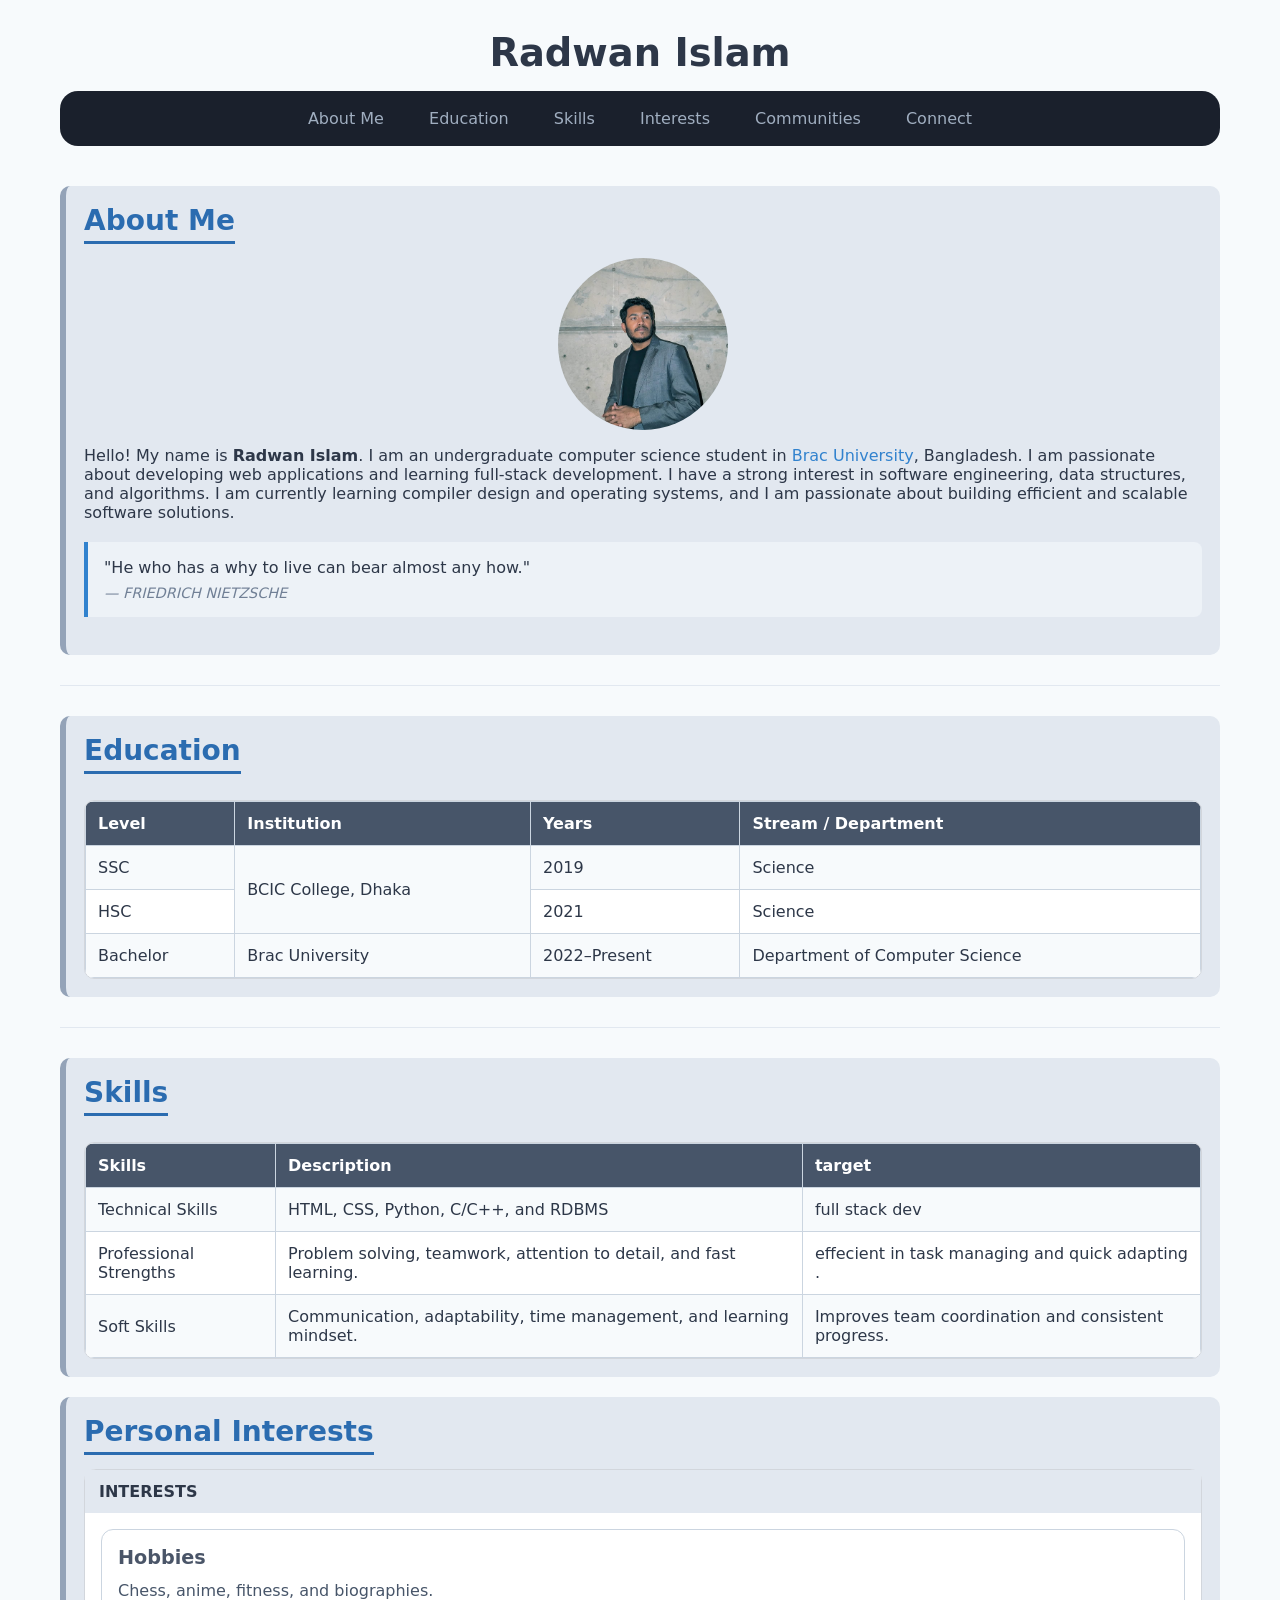
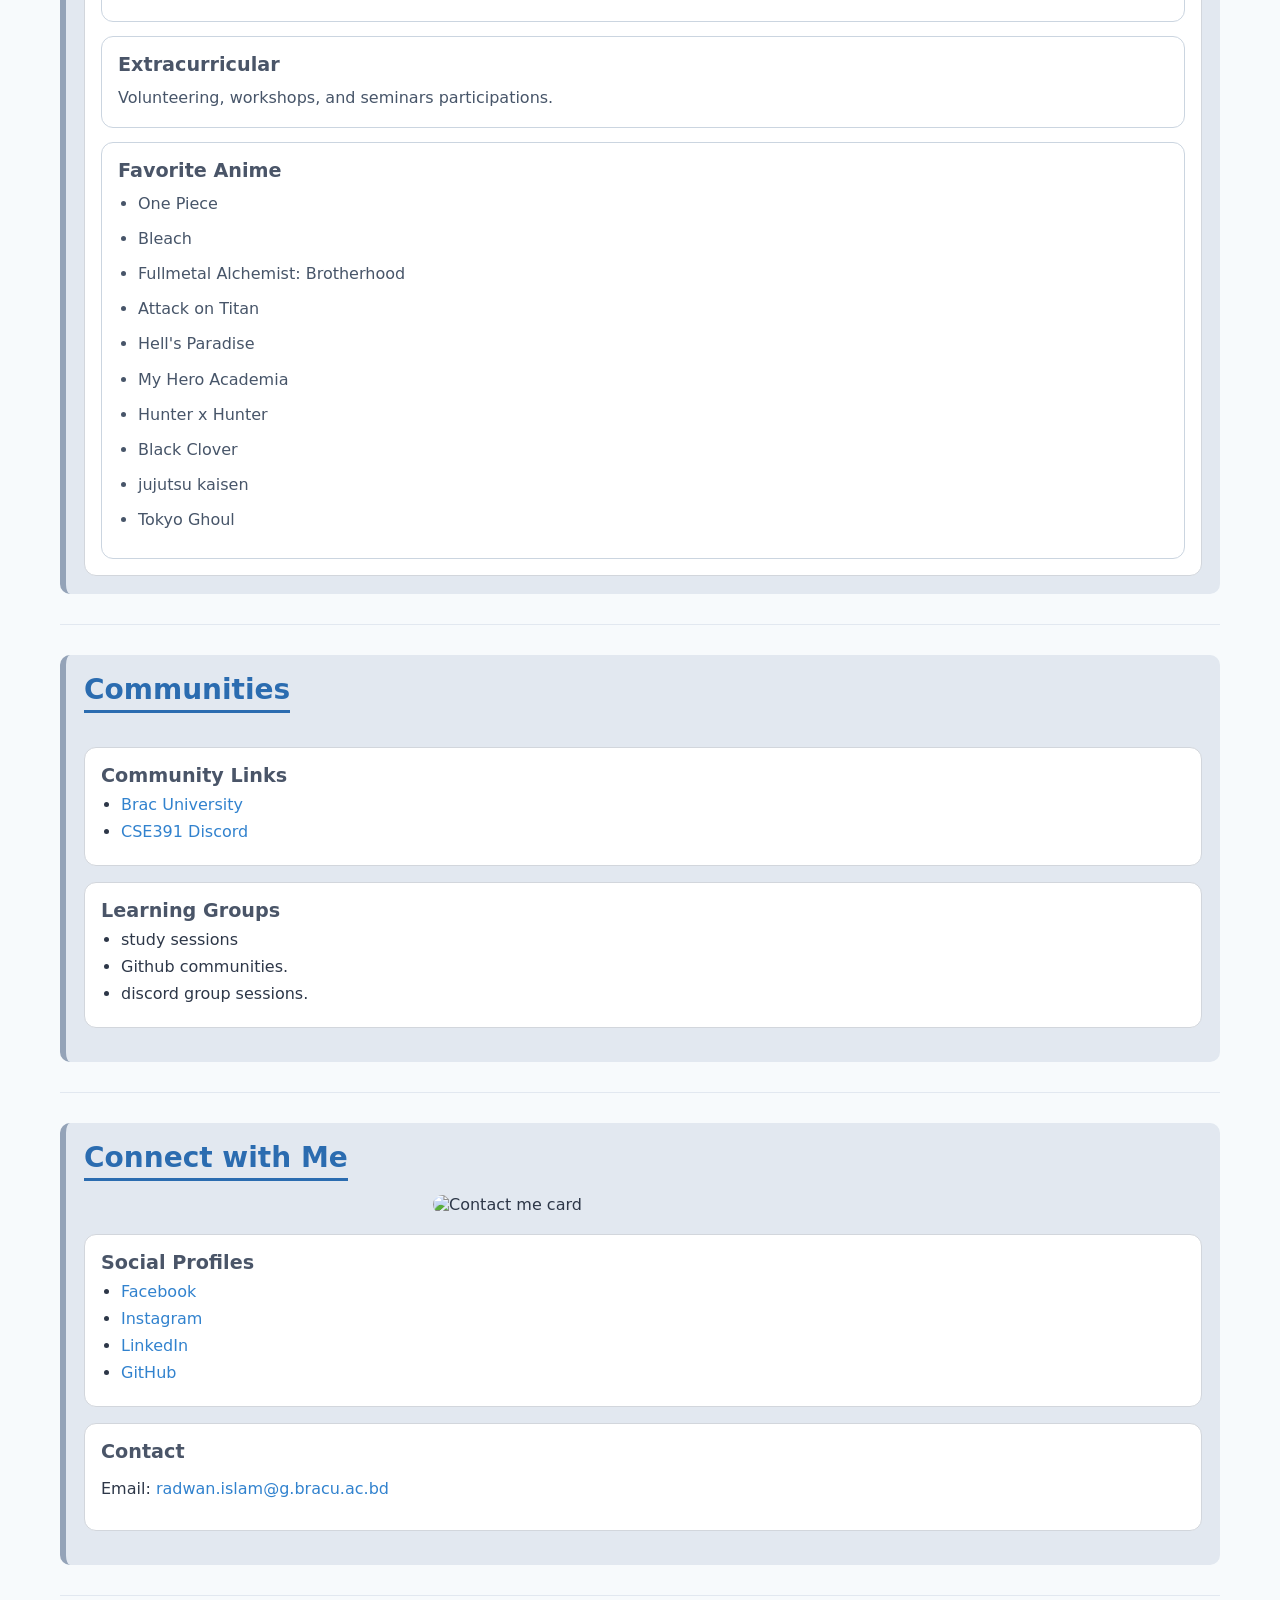
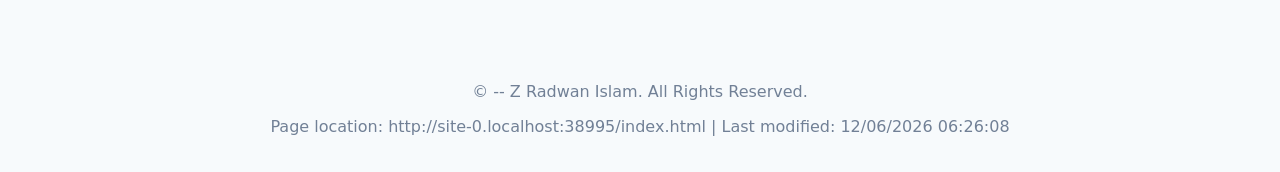
==== index.html @ d588938d "Initial commit: Completed Assignment 1" ====
<!DOCTYPE html>
<html lang="en">
<head>
    <meta charset="UTF-8">
    <meta name="viewport" content="width=device-width, initial-scale=1.0">
    <title>Portfolio</title>
    <link rel="stylesheet" href="css/style.css">
</head>
<body>

    <header id="top-page">
        <h1>Radwan Islam</h1>
        
        <nav>
            <a href="#about-me">About Me</a>
            <a href="#education">Education</a>
            <a href="#skills">Skills</a>
            <a href="interests.html">Interests</a>
            <a href="communities.html">Communities</a>
            <a href="#connect">Connect</a>
            
        </nav>
    </header>

    <main>
        <section id="about-me" class="portfolio">
            <h2>About Me</h2>
            <img src="docs/radwan.jpg" alt="radwan's pic" class="profile-img">
            
            <p>
                Hello! My name is <strong>Radwan Islam</strong>. I am an undergraduate computer science student in <a href="https://www.bracu.ac.bd">Brac University</a>, Bangladesh. I am passionate about
                developing web applications and learning full-stack development. I have a strong interest in software engineering, data structures, and algorithms.
                I am currently learning compiler design and operating systems, and I am passionate about building efficient and scalable software solutions.
            </p>
            
            <blockquote class="personal-motto">
                <p>"He who has a why to live can bear almost any how."</p>
                <cite>— Friedrich Nietzsche</cite>
            </blockquote>
        </section>
        

        <hr>

        
        <section id="education" class="portfolio">
            <h2>Education</h2>
            
            <div class="table-wrapper">
                <table class="info-table">
                    <thead>
                        <tr>
                            <th>Level</th>
                            <th>Institution</th>
                            <th>Years</th>
                            <th>Stream / Department</th>
                        </tr>
                    </thead>
                    <tbody>
                        <tr>
                            <td>SSC</td>
                            <td rowspan="2">BCIC College, Dhaka</td>
                            <td>2019</td>
                            <td>Science </td>
                        </tr>
                        <tr>
                            <td>HSC</td>
                            <td>2021</td>
                            <td>Science </td>
                        </tr>
                        <tr>
                            <td>Bachelor</td>
                            <td>Brac University</td>
                            <td>2022–Present</td>
                            <td>Department of Computer Science</td>
                        </tr>
                    </tbody>
                </table>
            </div>
            
        </section>

        <hr>

        <section id="skills" class="portfolio">
            <h2>Skills</h2>
            
            <div class="table-wrapper">
                <table class="info-table">
                    <thead>
                        <tr>
                            <th>Skills</th>
                            <th>Description</th>
                            <th>target</th>
                        </tr>
                    </thead>
                    <tbody>
                        <tr>
                            <td>Technical Skills</td>
                            <td>HTML, CSS, Python, C/C++, and RDBMS </td>
                            <td>full stack dev</td>
                        </tr>
                        <tr>
                            <td>Professional Strengths</td>
                            <td>Problem solving, teamwork, attention to detail, and fast learning.</td>
                            <td>effecient in task managing and quick adapting . </td>
                        </tr>
                        <tr>
                            <td>Soft Skills</td>
                            <td>Communication, adaptability, time management, and learning mindset.</td>
                            <td>Improves team coordination and consistent progress.</td>
                        </tr>
                    </tbody>
                </table>
            </div>
        </section>

        <section id="personal-interests" class="portfolio">
            <h2>Personal Interests</h2>
            <div class="interest-panel">
                <div class="panel-header">Interests</div>
                <div class="panel-content">
                    <div class="interest-subsection">
                        <h3>Hobbies</h3>
                        <p>Chess, anime, fitness, and biographies.</p>
                        
                    </div>
                    <div class="interest-subsection">
                        <h3>Extracurricular</h3>
                        <p>Volunteering, workshops, and seminars participations.</p>
                    </div>
                    <div class="interest-subsection">
                        <h3>Favorite Anime</h3>
                        <ul>
                            
                            <li>One Piece</li>
                            <li>Bleach</li>
                            <li>Fullmetal Alchemist: Brotherhood</li>
                            <li>Attack on Titan</li>
                            <li>Hell's Paradise</li>
                            <li>My Hero Academia</li>
                            <li>Hunter x Hunter</li>
                            <li>Black Clover</li>
                            <li>jujutsu kaisen</li>
                            <li>Tokyo Ghoul</li>
                        </ul>
                    </div>
                </div>
            </div>
        </section>

        <hr>

        <section id="communities" class="portfolio">
            <h2>Communities</h2>
            <div class="links-grid">
                <div class="link-category">
                    <h3>Community Links</h3>
                    <ul>
                        <li><a href="https://www.bracu.ac.bd" target="_blank">Brac University</a></li>
                        <li><a href="https://discord.gg/qGFewSAwj" target="_blank">CSE391 Discord</a></li>
                    </ul>
                </div>
                <div class="link-category">
                    <h3>Learning Groups</h3>
                    <ul>
                        <li>study sessions</li>
                        <li>Github communities.</li>
                        <li>discord group sessions.</li>
                    </ul>
                </div>
            </div>
        </section>

        <hr>

        <section id="connect" class="portfolio">
            <h2>Connect with Me</h2>
            <div class="connect-image-card">
                <img src="https://thumbs.dreamstime.com/b/contact-me-business-card-19436006.jpg?w=576" alt="Contact me card" class="connect-image">
            </div>
            <div class="links-grid">
                <div class="link-category">
                    <h3>Social Profiles</h3>
                    <ul>
                        <li><a href="https://www.facebook.com/share/14hZLs1zsE3/" target="_blank">Facebook</a></li>
                        <li><a href="https://www.instagram.com/radwan.i_?igsh=bHh3a29mZHJuMHc3" target="_blank">Instagram</a></li>
                        <li><a href="https://www.linkedin.com/in/radwan-islam?utm_source=share_via&utm_content=profile&utm_medium=member_android" target="_blank">LinkedIn</a></li>
                        <li><a href="https://github.com/kinxg" target="_blank">GitHub</a></li>
                    </ul>
                </div>
                <div class="link-category">
                    <h3>Contact</h3>
                    <p>Email: <a href="mailto:radwan.islam@g.bracu.ac.bd">radwan.islam@g.bracu.ac.bd</a></p>
                </div>
            </div>
        </section>

        <hr>

    </main>

    <footer>
        <p>&copy; -- Z Radwan Islam. All Rights Reserved.</p>
        <p id="page-info"></p>

    </footer>
    <script>
        var pageLocation = 'Page location: ' + window.location.origin + window.location.pathname + window.location.search;
        var lastModified = 'Last modified: ' + document.lastModified;
        document.getElementById('page-info').textContent = pageLocation + ' | ' + lastModified;
    </script>
</body>
</html>
---- css/style.css ----
:root {
    --bg: #f7fafc;
    --text: #2d3748;
    --nav: #1a202c;
    --nav-text: #a0aec0;
    --link: #3182ce;
    --card: #e2e8f0;
    --card-border: #94a3b8;
    --panel-bg: #ffffff;
    --panel-border: #d2d6dc;
    /* removed unused variables: --motto-*, --table-head, --button-*, --footer */
}


html {
    box-sizing: border-box;
    margin: 0;
    padding: 0;
}

*, *::before, *::after {
    box-sizing: inherit;
}

body {
    margin: 0;
    padding: 0;
    font-family: 'Segoe UI', system-ui, sans-serif;
    background: var(--bg);
    color: var(--text);
}

main,
header,
footer {
    max-width: 1200px;
    width: 100%;
    margin: 0 auto;
    padding: 20px;
}

hr {
    border: none;
    border-top: 1px solid #e2e8f0;
    margin: 30px 0;
}

header {
    text-align: center;
    padding-top: 30px;
}

header h1 {
    margin: 0 0 16px;
    font-size: 2.4rem;
}

nav {
    background: var(--nav);
    padding: 10px;
    border-radius: 18px;
    text-align: center;
}

nav a {
    display: inline-block;
    margin: 0 6px;
    padding: 8px 14px;
    color: var(--nav-text);
    text-decoration: none;
    border-radius: 12px;
}

nav a:hover {
    background: #2d3748;
    color: #ffffff;
}


.portfolio {
    padding: 18px 0;
    margin-bottom: 20px;
}

h2 {
    margin: 0 0 14px;
    font-size: 1.75rem;
    color: #2b6cb0;
    display: inline-block;
    border-bottom: 3px solid #2b6cb0;
    padding-bottom: 4px;
}

.table-label {
    margin: 0 0 12px;
    display: block;
    color: #4a5568;
    font-style: italic;
}

h3 {
    margin: 14px 0 8px;
    font-size: 1.2rem;
    color: #4a5568;
}

.profile-img {
    display: block;
    max-width: 170px;
    width: 100%;
    margin: 0 auto 16px;
    border-radius: 50%;
}

a {
    color: var(--link);
    text-decoration: none;
}

a:hover {
    text-decoration: underline;
}

.personal-motto {
    background: #edf2f7;
    border-left: 4px solid #3182ce;
    margin: 20px 0;
    padding: 16px;
    border-radius: 0 8px 8px 0;
}

.personal-motto p,
.personal-motto cite {
    margin: 0;
}

.personal-motto cite {
    display: block;
    margin-top: 8px;
    color: #718096;
    text-transform: uppercase;
    font-size: 0.9rem;
}

.links-grid {
    margin-top: 20px;
}

.link-category {
    background: #ffffff;
    border: 1px solid #d2d6dc;
    padding: 16px;
    border-radius: 12px;
    margin-bottom: 16px;
}

.link-category h3 {
    margin-top: 0;
}

.connect-image-card {
    max-width: 420px;
    margin: 0 auto 16px;
}

.connect-image {
    width: 100%;
    height: auto;
    display: block;
    border-radius: 10px;
}

.interest-panel {
    background: #ffffff;
    border: 1px solid #d2d6dc;
    border-radius: 12px;
}

.panel-header {
    background: #e2e8f0;
    padding: 12px 14px;
    font-weight: 700;
    text-transform: uppercase;
}

.panel-content {
    padding: 16px;
}

.interest-subsection {
    margin-bottom: 14px;
    background: #ffffff;
    border: 1px solid #cbd5e0;
    border-radius: 12px;
    padding: 16px;
}

.interest-subsection:last-child {
    margin-bottom: 0;
}

.interest-subsection h3 {
    margin: 0 0 8px;
}

.interest-subsection p,
.interest-subsection ul {
    margin: 0;
    color: #475569;
    line-height: 1.7;
}

.interest-subsection ul {
    padding-left: 20px;
    margin-top: 8px;
}

ul,
ol {
    margin: 0;
    padding-left: 20px;
}

li {
    margin-bottom: 8px;
}

#about-me,
#education,
#skills,
#personal-interests,
#communities,
#connect {
    background: var(--card);
    border-left: 6px solid var(--card-border);
    border-radius: 10px;
    padding: 18px;
}

.table-wrapper {
    background: var(--panel-bg);
    border: 1px solid var(--panel-border);
    border-radius: 10px;
    overflow-x: auto;
    margin-top: 12px;
}

.info-table {
    width: 100%;
    border-collapse: collapse;
}

.info-table th,
.info-table td {
    border: 1px solid #cbd5e0;
    padding: 12px;
    text-align: left;
}

.info-table thead th {
    background: #475569;
    color: #ffffff;
}

.info-table tbody tr:nth-child(odd) {
    background: #f7fafc;
}

.info-table tbody tr {
    transition: background 0.2s ease, transform 0.2s ease;
}

.info-table tbody tr:hover {
    background: #e2e8f0;
    transform: translateY(-1px);
    box-shadow: inset 0 0 0 1px rgba(59, 130, 246, 0.1);
}

footer {
    text-align: center;
    color: #718096;
    padding-bottom: 20px;
}
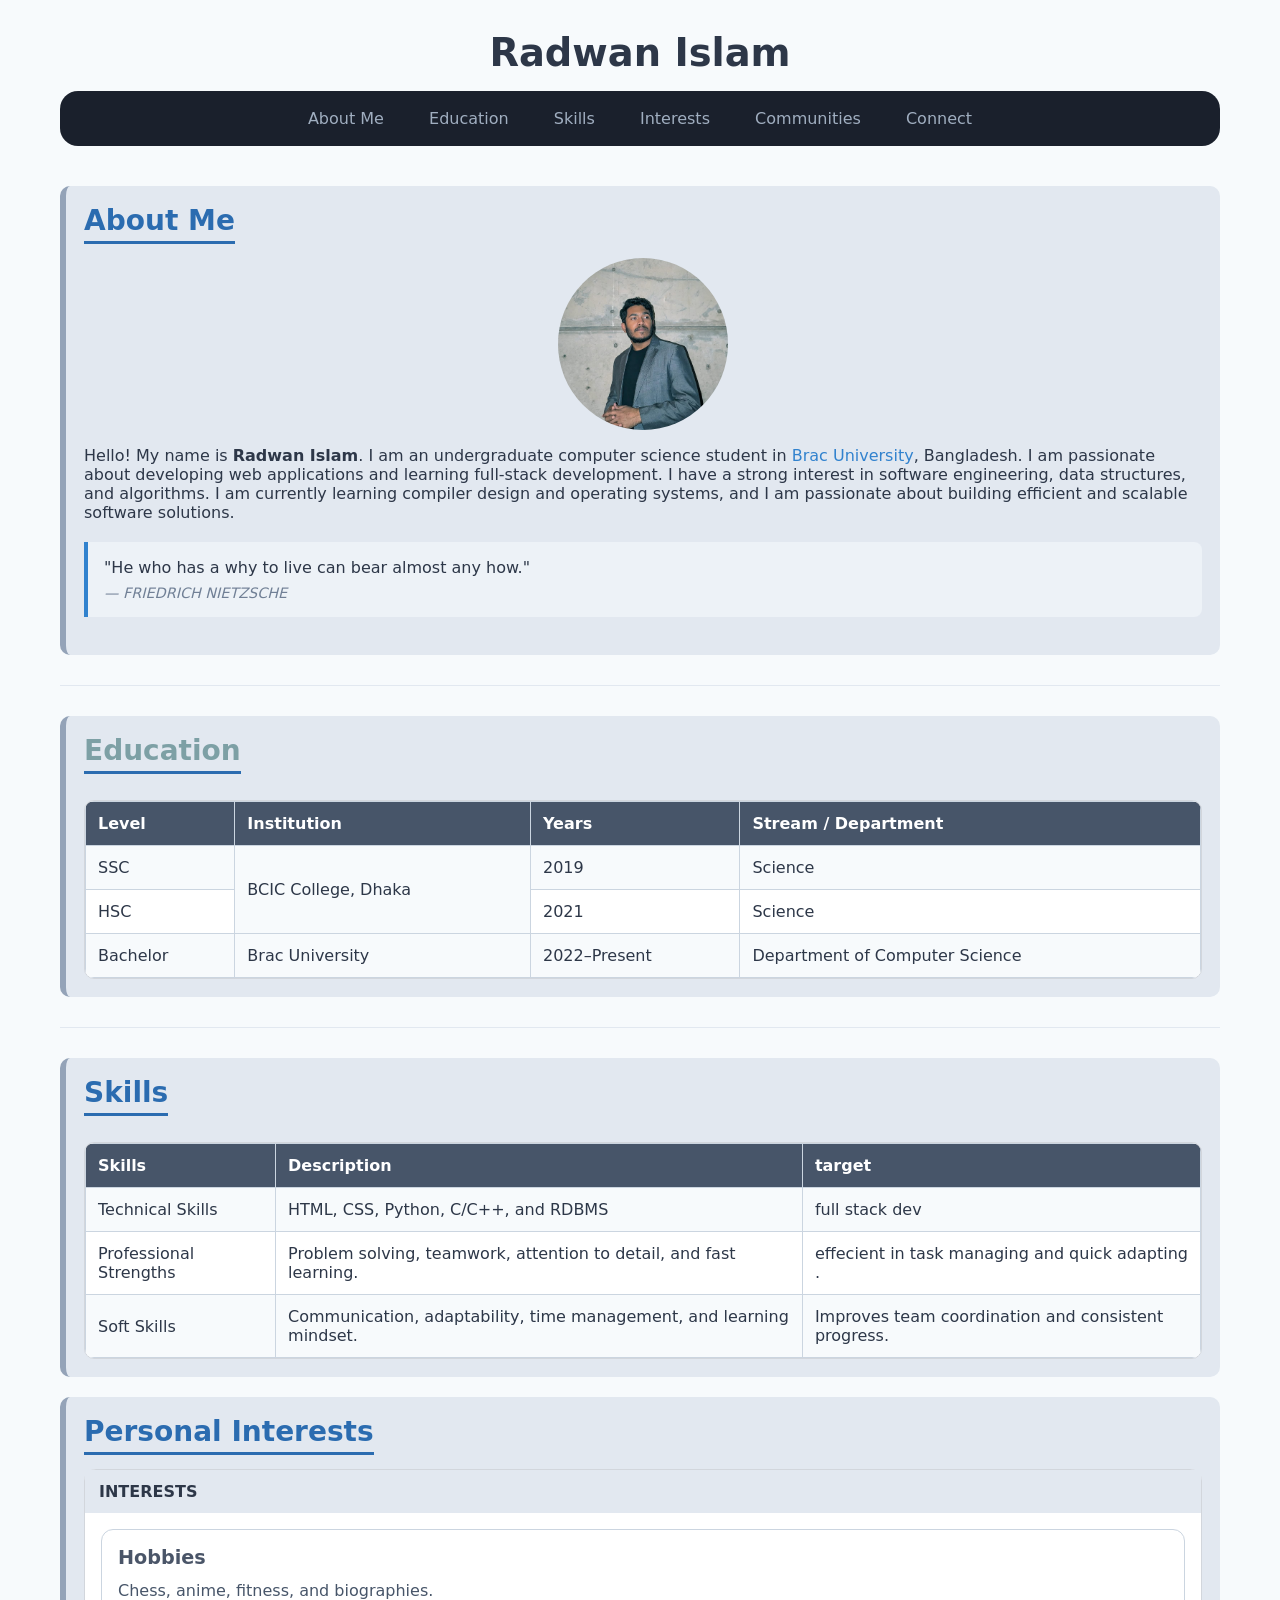
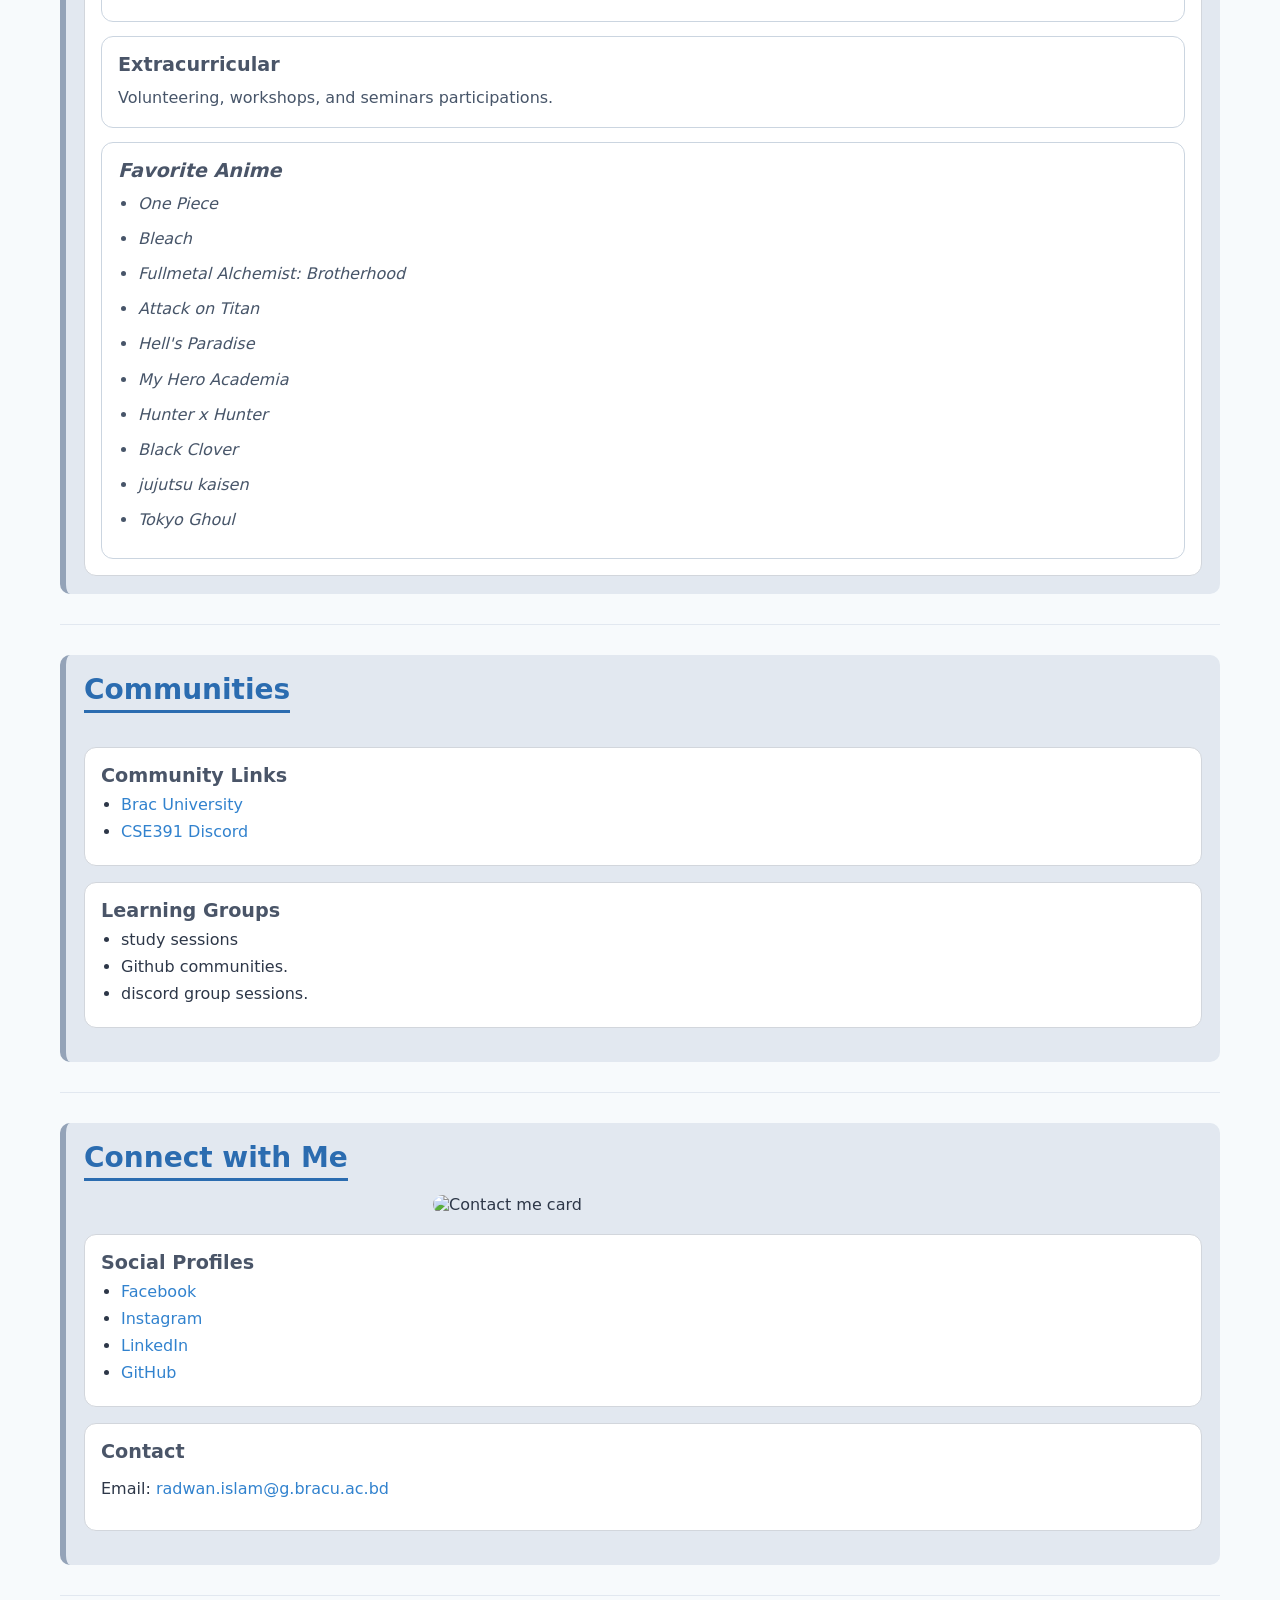
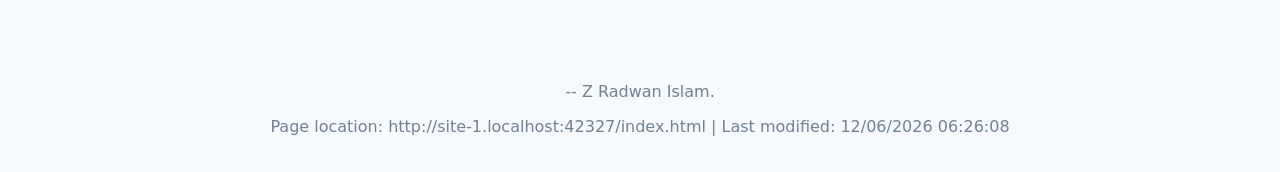
==== commit de589e6e: "updated" ====
--- a/index.html
+++ b/index.html
@@ -4,6 +4,7 @@
     <meta charset="UTF-8">
     <meta name="viewport" content="width=device-width, initial-scale=1.0">
     <title>Portfolio</title>
+    
     <link rel="stylesheet" href="css/style.css">
 </head>
 <body>
@@ -44,7 +45,7 @@
 
         
         <section id="education" class="portfolio">
-            <h2>Education</h2>
+            <h2 style =" color: #3e73779d;">Education</h2>
             
             <div class="table-wrapper">
                 <table class="info-table">
@@ -130,8 +131,8 @@
                         <p>Volunteering, workshops, and seminars participations.</p>
                     </div>
                     <div class="interest-subsection">
-                        <h3>Favorite Anime</h3>
-                        <ul>
+                        <h3 style =" font-style: italic;">Favorite Anime</h3>
+                        <ul style =" font-style: italic;">
                             
                             <li>One Piece</li>
                             <li>Bleach</li>
@@ -201,7 +202,8 @@
     </main>
 
     <footer>
-        <p>&copy; -- Z Radwan Islam. All Rights Reserved.</p>
+        <p> -- Z Radwan Islam.</p>
+        
         <p id="page-info"></p>
 
     </footer>
--- a/css/style.css
+++ b/css/style.css
@@ -8,7 +8,7 @@
     --card-border: #94a3b8;
     --panel-bg: #ffffff;
     --panel-border: #d2d6dc;
-    /* removed unused variables: --motto-*, --table-head, --button-*, --footer */
+    
 }
 
 
